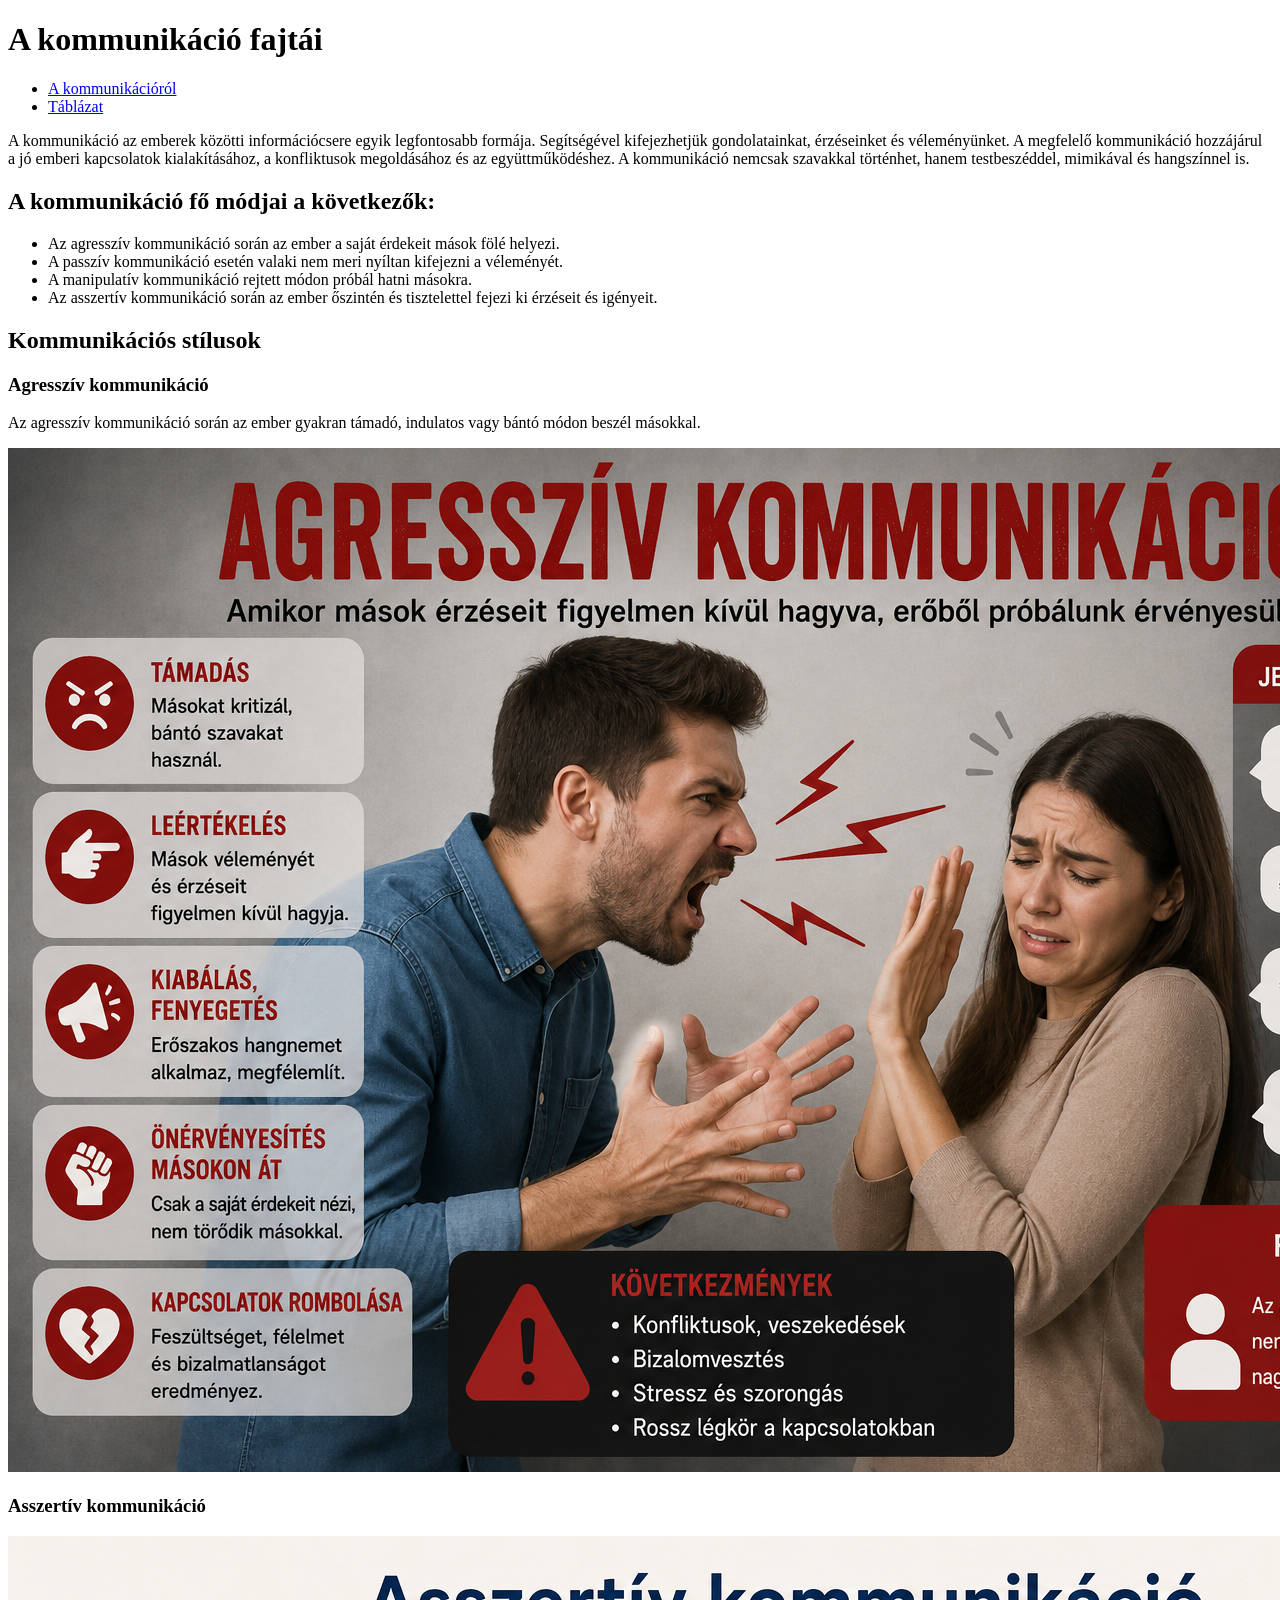
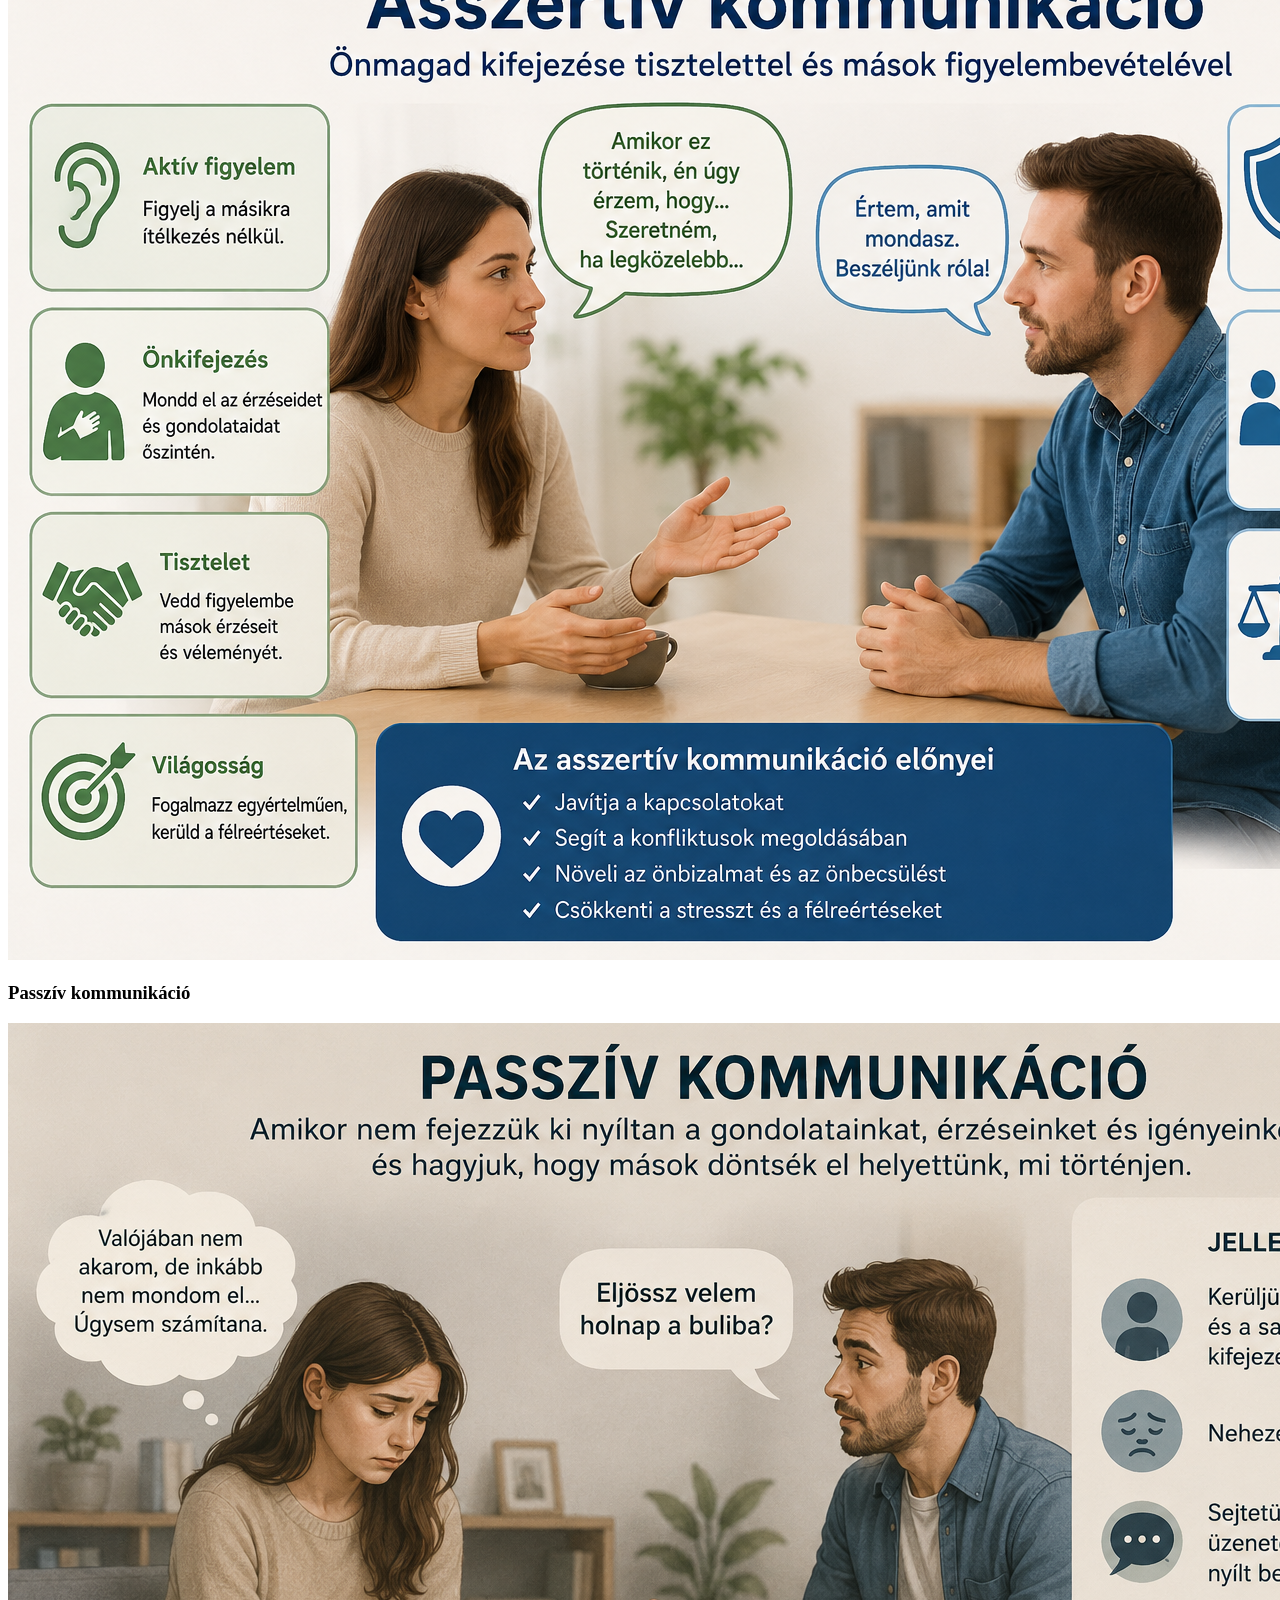
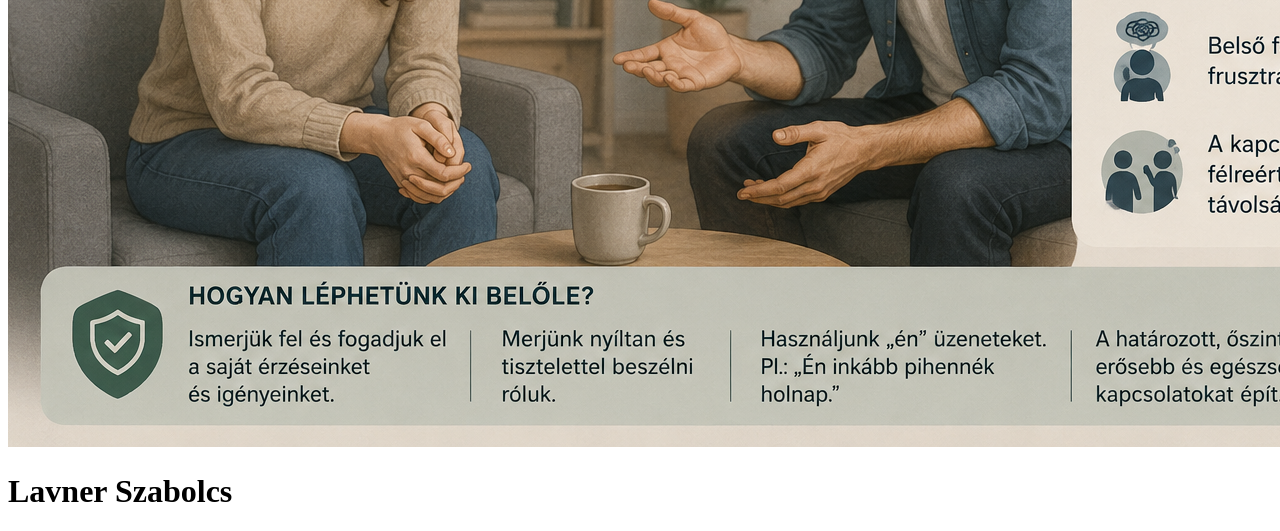
==== index.html @ 1eb6e655 "masodik" ====
<!DOCTYPE html>
<html lang="hu">
<head>
    <meta charset="UTF-8">
    <meta name="viewport" content="width=device-width, initial-scale=1.0">
    <meta name="description" content="év végi doga">
    <meta name="keywords" content="LSz doga">
    <title>Lavner Szabolcs</title>
</head>
<body>
    <main>
        <header>
            <h1>A kommunikáció fajtái</h1>
        </header>
        <nav>
            <ul>
                <li><a href="index.html">A kommunikációról</a></li>
                <li><a href="tablazat.html">Táblázat</a></li>
            </ul>
        </nav>
        <article>
            <p>A kommunikáció az emberek közötti információcsere egyik legfontosabb formája.
Segítségével kifejezhetjük gondolatainkat, érzéseinket és véleményünket.
A megfelelő kommunikáció hozzájárul a jó emberi kapcsolatok kialakításához, a konfliktusok megoldásához és az együttműködéshez.
A kommunikáció nemcsak szavakkal történhet, hanem testbeszéddel, mimikával és hangszínnel is.</p>
<h1>A kommunikáció fő módjai a következők:</h1>
<ul>
    <li>Az agresszív kommunikáció során az ember a saját érdekeit mások fölé helyezi.</li>
    <li>A passzív kommunikáció esetén valaki nem meri nyíltan kifejezni a véleményét.</li>
    <li>A manipulatív kommunikáció rejtett módon próbál hatni másokra.</li>
    <li>Az asszertív kommunikáció során az ember őszintén és tisztelettel fejezi ki érzéseit és igényeit.</li>
</ul>
<h2>Kommunikációs stílusok</h2>
<h3>Agresszív kommunikáció</h3>
<p>Az agresszív kommunikáció során az ember gyakran támadó, indulatos vagy bántó módon beszél másokkal.</p>

<img src="kepek/agressziv.png" alt="aggresszív">
<h3>Asszertív kommunikáció</h3>
<img src="kepek/asszertiv.png" alt="Asszertív">
<h3>Passzív kommunikáció</h3>
<img src="kepek/passziv.png" alt="Passzív">
        </article>
        <footer>
            <h1>Lavner Szabolcs</h1>
        </footer>
    </main>
</body>
</html>
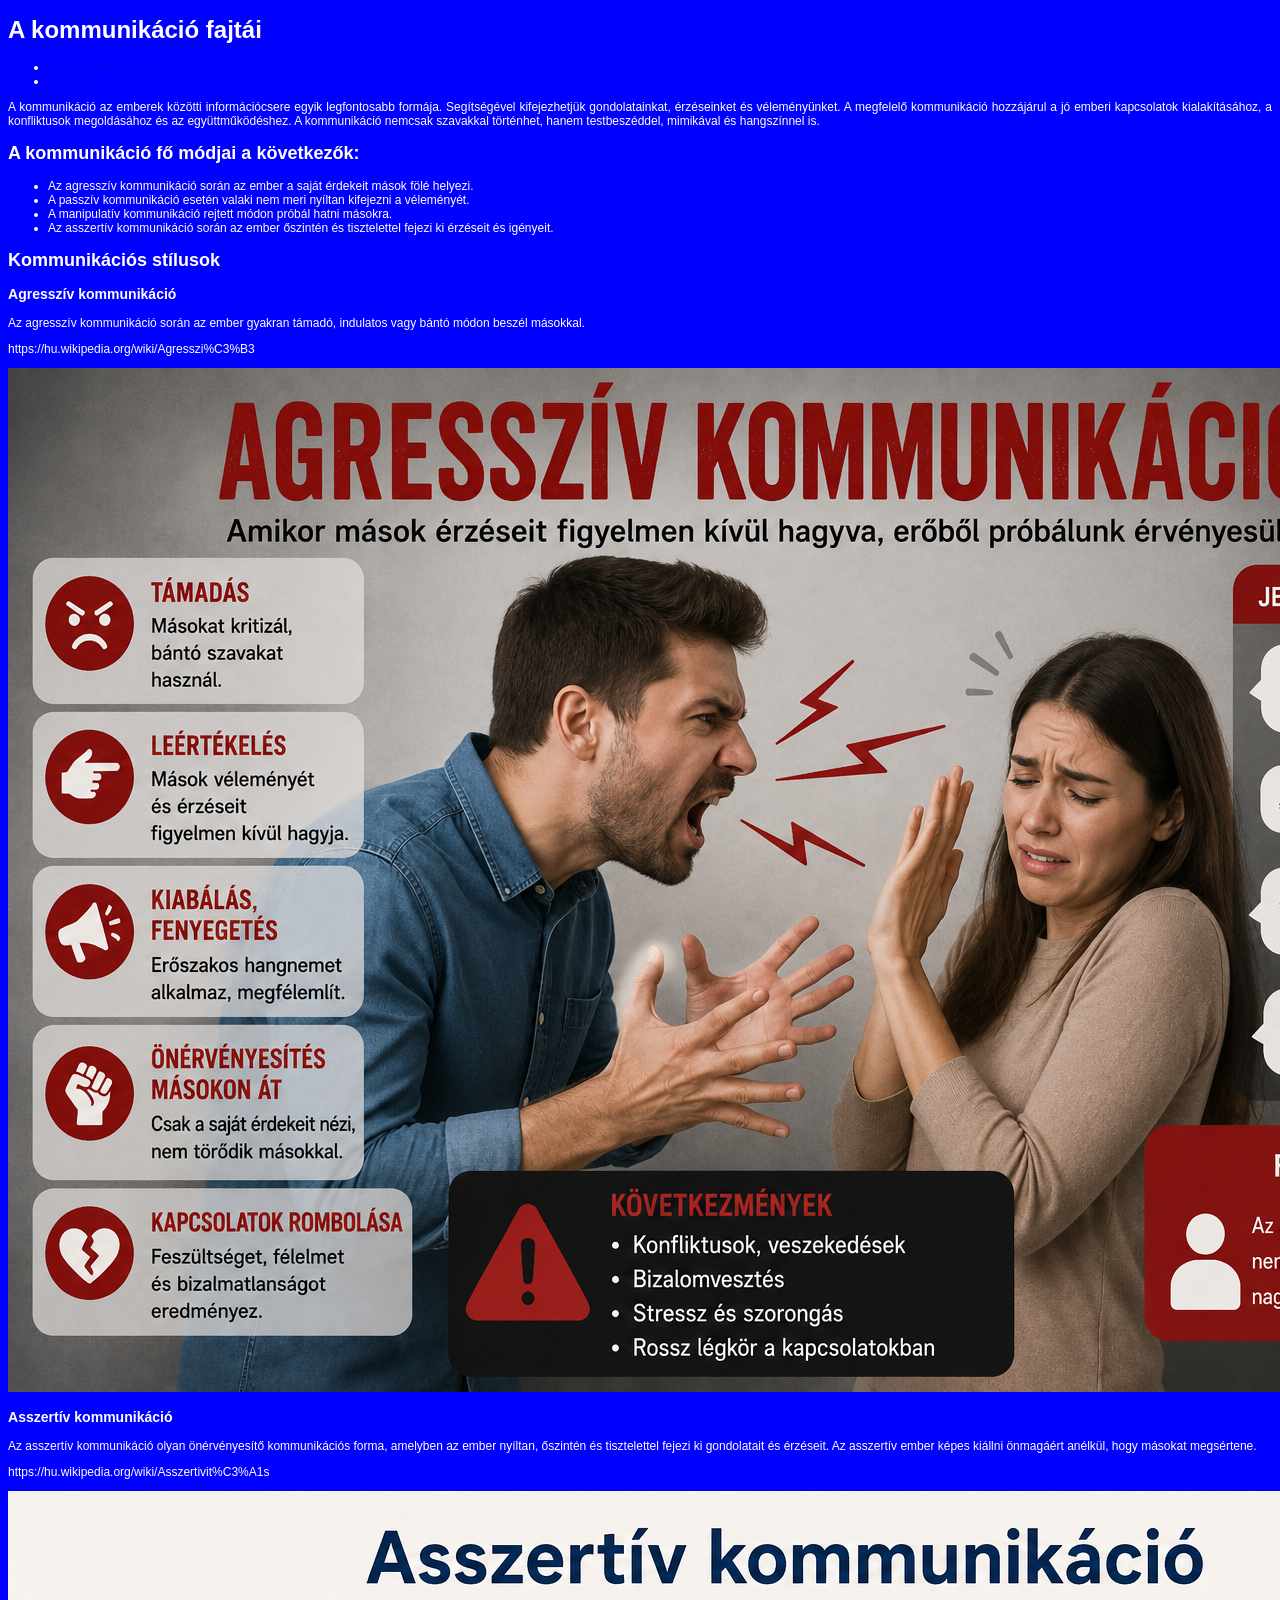
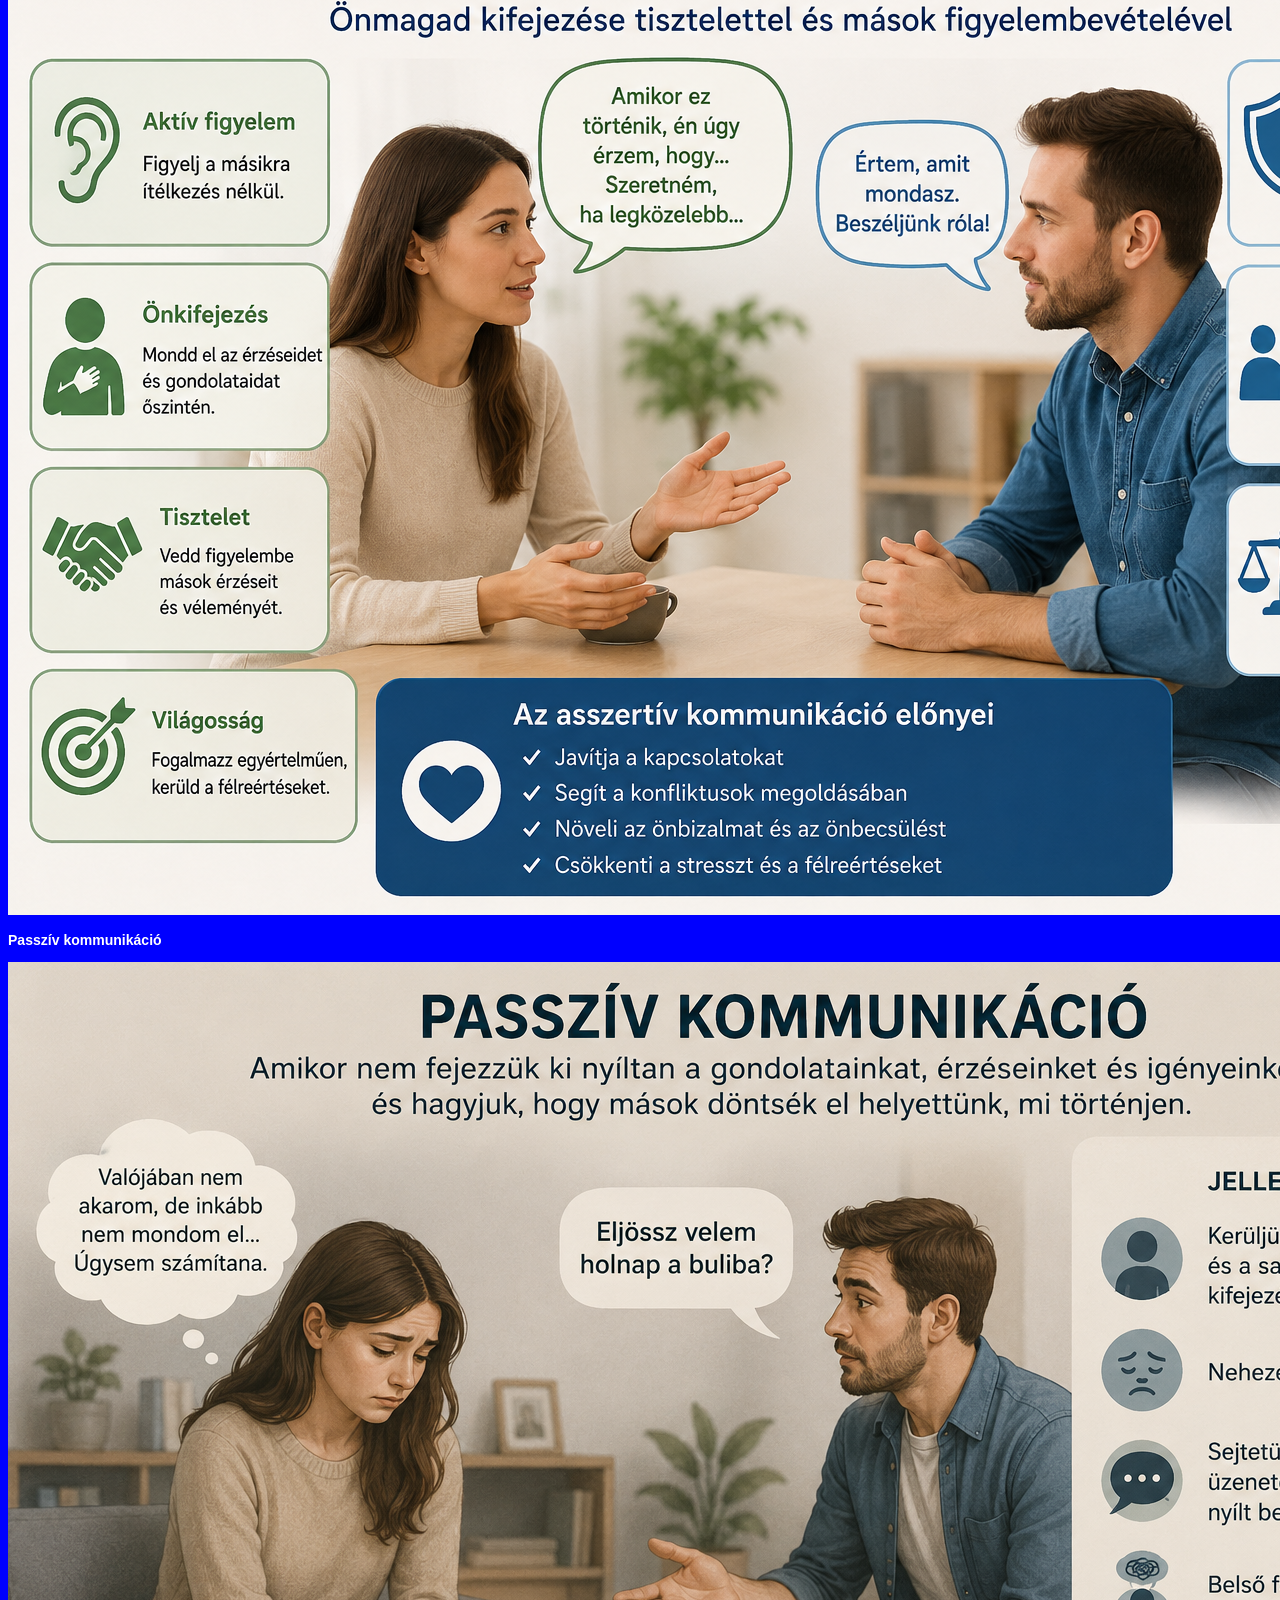
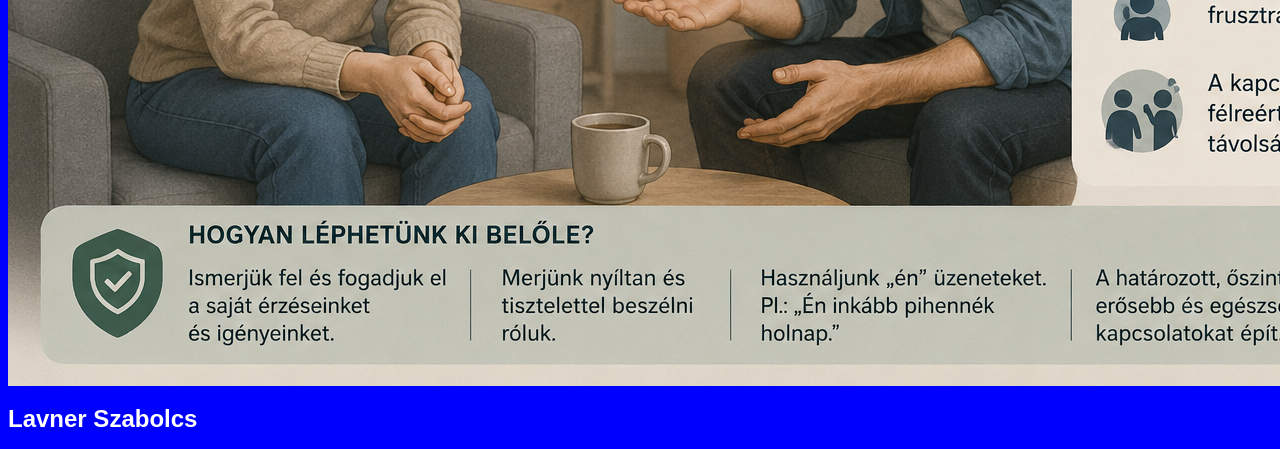
==== commit dfce8078: "38" ====
--- a/index.html
+++ b/index.html
@@ -5,6 +5,7 @@
     <meta name="viewport" content="width=device-width, initial-scale=1.0">
     <meta name="description" content="év végi doga">
     <meta name="keywords" content="LSz doga">
+    <link rel="stylesheet" href="style.css">
     <title>Lavner Szabolcs</title>
 </head>
 <body>
@@ -33,9 +34,12 @@
 <h2>Kommunikációs stílusok</h2>
 <h3>Agresszív kommunikáció</h3>
 <p>Az agresszív kommunikáció során az ember gyakran támadó, indulatos vagy bántó módon beszél másokkal.</p>
+<p>https://hu.wikipedia.org/wiki/Agresszi%C3%B3 </p>
 
 <img src="kepek/agressziv.png" alt="aggresszív">
 <h3>Asszertív kommunikáció</h3>
+<p>Az asszertív kommunikáció olyan önérvényesítő kommunikációs forma, amelyben az ember nyíltan, őszintén és tisztelettel fejezi ki gondolatait és érzéseit. Az asszertív ember képes kiállni önmagáért anélkül, hogy másokat megsértene. </p>
+<p>https://hu.wikipedia.org/wiki/Asszertivit%C3%A1s</p>
 <img src="kepek/asszertiv.png" alt="Asszertív">
 <h3>Passzív kommunikáció</h3>
 <img src="kepek/passziv.png" alt="Passzív">
--- a/style.css
+++ b/style.css
@@ -0,0 +1,34 @@
+*{
+    box-sizing: border-box;
+}
+body{
+    background-color: blue;
+    font-family: verdana, arial;
+    font-size: 12px;
+    color: white;
+    text-align: justify;
+}
+
+
+main{}
+
+
+header{
+    grid-area: h;
+}
+
+
+nav{
+    grid-area: n;
+}
+
+
+
+article{
+    grid-area: ar;
+}
+
+
+footer{
+    grid-area: f;
+}
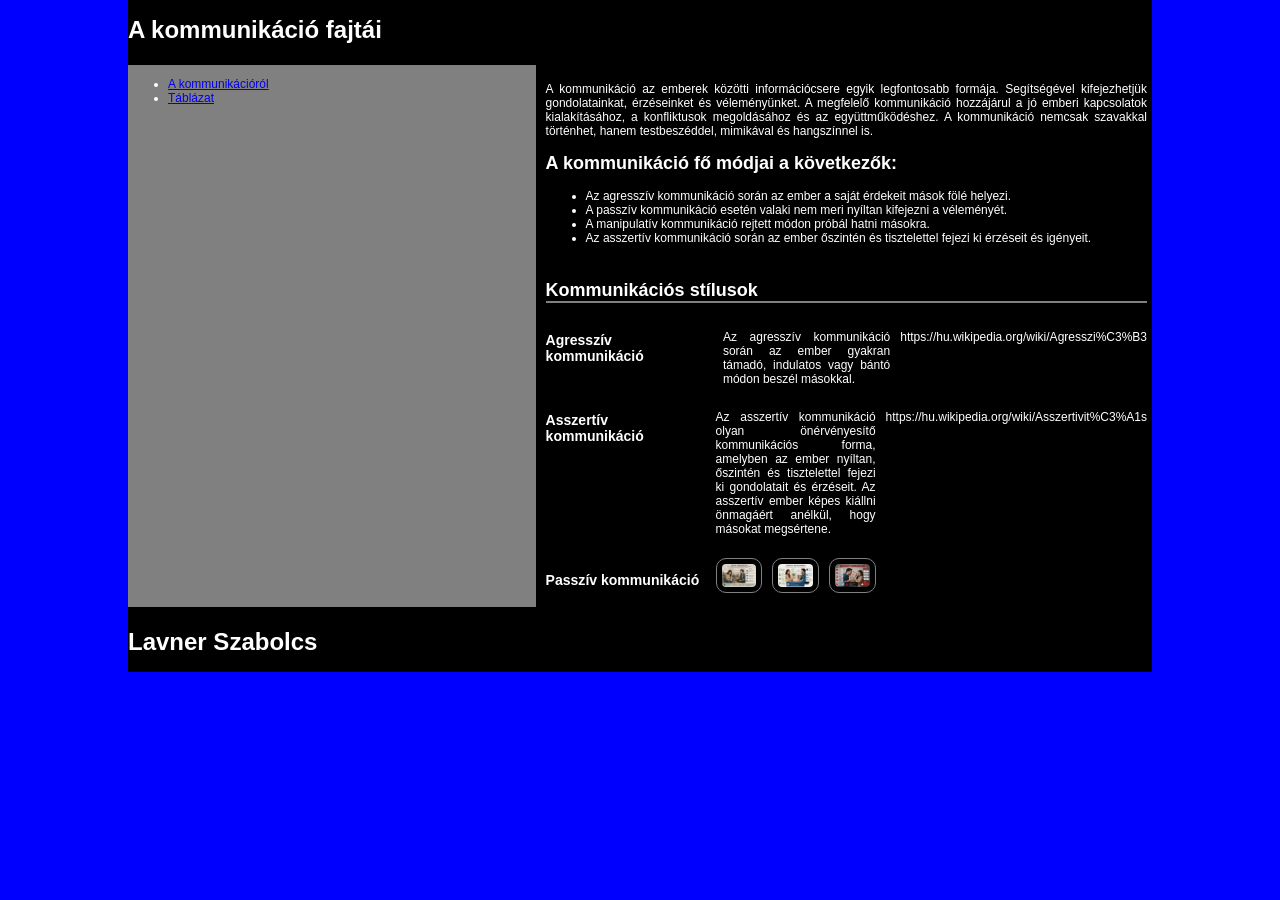
==== commit 9d3ddbc0: "20" ====
--- a/index.html
+++ b/index.html
@@ -32,17 +32,24 @@
     <li>Az asszertív kommunikáció során az ember őszintén és tisztelettel fejezi ki érzéseit és igényeit.</li>
 </ul>
 <h2>Kommunikációs stílusok</h2>
+<div>
 <h3>Agresszív kommunikáció</h3>
 <p>Az agresszív kommunikáció során az ember gyakran támadó, indulatos vagy bántó módon beszél másokkal.</p>
 <p>https://hu.wikipedia.org/wiki/Agresszi%C3%B3 </p>
 
-<img src="kepek/agressziv.png" alt="aggresszív">
+</div>
+<div>
 <h3>Asszertív kommunikáció</h3>
 <p>Az asszertív kommunikáció olyan önérvényesítő kommunikációs forma, amelyben az ember nyíltan, őszintén és tisztelettel fejezi ki gondolatait és érzéseit. Az asszertív ember képes kiállni önmagáért anélkül, hogy másokat megsértene. </p>
 <p>https://hu.wikipedia.org/wiki/Asszertivit%C3%A1s</p>
+
+
+<h3>Passzív kommunikáció</h3>
+<div>
+<img src="kepek/passziv.png" alt="Passzív">
 <img src="kepek/asszertiv.png" alt="Asszertív">
-<h3>Passzív kommunikáció</h3>
-<img src="kepek/passziv.png" alt="Passzív">
+<img src="kepek/agressziv.png" alt="aggresszív">
+</div>
         </article>
         <footer>
             <h1>Lavner Szabolcs</h1>
--- a/style.css
+++ b/style.css
@@ -7,10 +7,24 @@
     font-size: 12px;
     color: white;
     text-align: justify;
+    padding: 0;
+    margin: 0;
 }
 
 
-main{}
+main{
+    display: grid;
+    grid-template-columns: 2fr 3fr;
+    gap: 5px;
+    grid-template-areas: 
+    "h h"
+    "n ar"
+    "f f";
+    max-width: 1200px;
+    width: 80%;
+    margin: auto;
+    background-color: black;
+}
 
 
 header{
@@ -20,14 +34,39 @@
 
 nav{
     grid-area: n;
+    background-color: gray;
+}
+nav li{
+    
 }
 
 
 
 article{
     grid-area: ar;
+    padding: 5px;
 }
 
+h2{
+    border-bottom: 2px solid gray;
+    padding-top: 20px;
+}
+
+
+img{
+    
+    width: 100%;
+    padding: 5px;
+    border: 1px solid gray;
+    border-radius: 10px;
+
+}
+div{
+        display: grid;
+    grid-template-columns: 1fr 1fr 1fr;
+    gap: 10px;
+    
+}
 
 footer{
     grid-area: f;
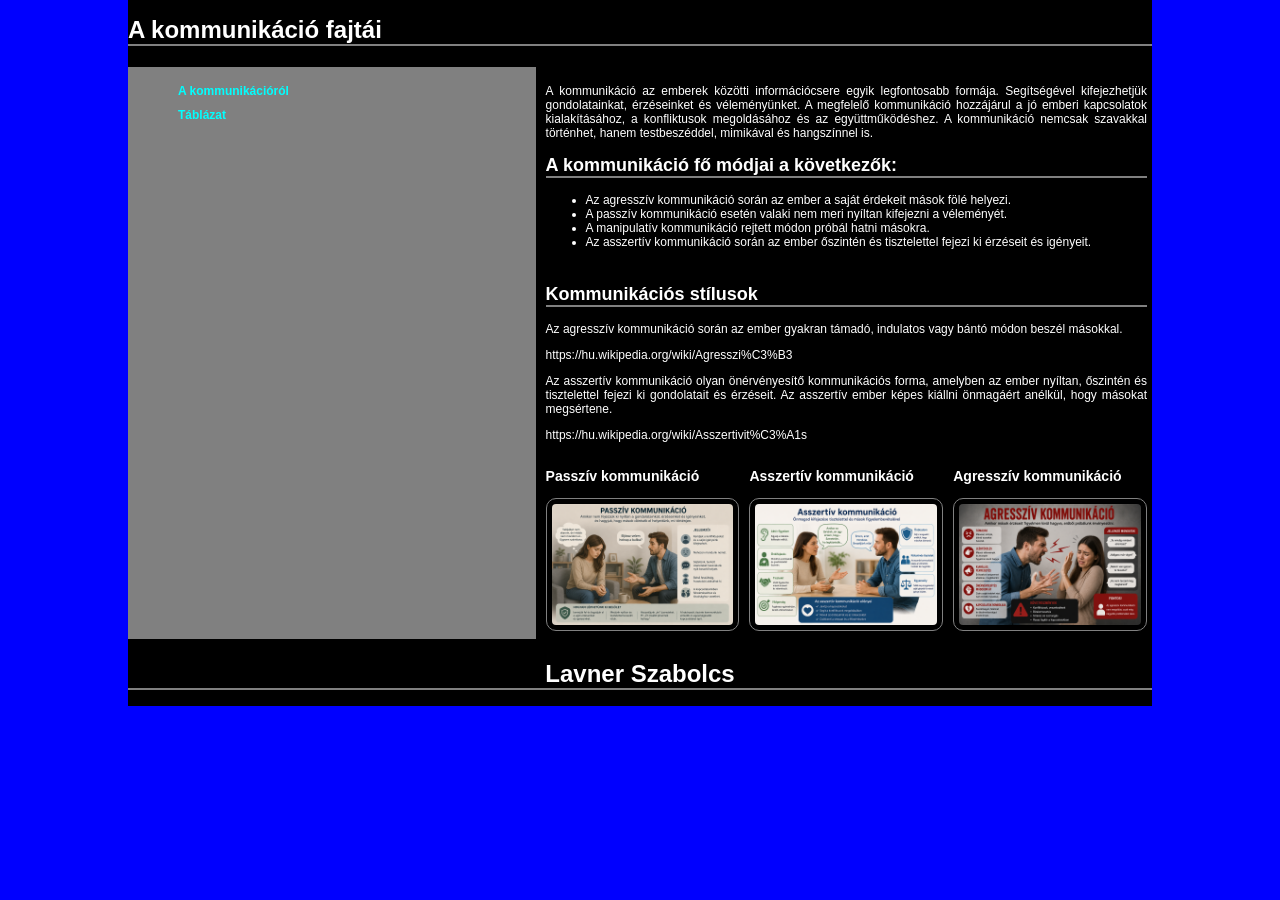
==== commit 379c4a91: "vege" ====
--- a/index.html
+++ b/index.html
@@ -33,22 +33,31 @@
 </ul>
 <h2>Kommunikációs stílusok</h2>
 <div>
-<h3>Agresszív kommunikáció</h3>
+
 <p>Az agresszív kommunikáció során az ember gyakran támadó, indulatos vagy bántó módon beszél másokkal.</p>
 <p>https://hu.wikipedia.org/wiki/Agresszi%C3%B3 </p>
 
 </div>
 <div>
-<h3>Asszertív kommunikáció</h3>
+
 <p>Az asszertív kommunikáció olyan önérvényesítő kommunikációs forma, amelyben az ember nyíltan, őszintén és tisztelettel fejezi ki gondolatait és érzéseit. Az asszertív ember képes kiállni önmagáért anélkül, hogy másokat megsértene. </p>
 <p>https://hu.wikipedia.org/wiki/Asszertivit%C3%A1s</p>
 
 
-<h3>Passzív kommunikáció</h3>
+
+<div class="kártyák">
+    <div>
+    <h3>Passzív kommunikáció</h3>
+<img src="kepek/passziv.png" alt="Passzív">
+</div>
 <div>
-<img src="kepek/passziv.png" alt="Passzív">
+<h3>Asszertív kommunikáció</h3>
 <img src="kepek/asszertiv.png" alt="Asszertív">
+</div>
+<div>
+<h3>Agresszív kommunikáció</h3>
 <img src="kepek/agressziv.png" alt="aggresszív">
+</div>
 </div>
         </article>
         <footer>
--- a/style.css
+++ b/style.css
@@ -38,6 +38,21 @@
 }
 nav li{
     
+    padding-top: 5px;
+    padding-bottom: 5px;
+    padding-left: 10px;
+    padding-right: 10px;
+    border: 5px;
+    list-style: none;
+
+}
+nav li:hover{
+    background-color: black;
+}
+nav a{
+    text-decoration: none;
+    font-weight: bolder;
+    color: aqua;
 }
 
 
@@ -45,6 +60,11 @@
 article{
     grid-area: ar;
     padding: 5px;
+}
+
+h1{
+    border-bottom: 2px solid gray
+    ;
 }
 
 h2{
@@ -61,13 +81,39 @@
     border-radius: 10px;
 
 }
-div{
+.kártyák{
+
         display: grid;
     grid-template-columns: 1fr 1fr 1fr;
     gap: 10px;
+    
     
 }
 
 footer{
     grid-area: f;
+    text-align: center;
+}
+
+@media screen and (max-width:600px) {
+    main{
+        grid-template-columns: 1fr;
+        grid-template-areas: 
+        "h"
+        "ar"
+        "n"
+        "f";
+    }
+
+    .kártyák{
+        grid-template-columns: 1fr;
+    }
+    nav ul{
+        display: grid;
+        grid-template-columns: 1fr;
+        width: 100px;
+    }
+    body{
+        font: calc(10px + 2vw);
+    }
 }
